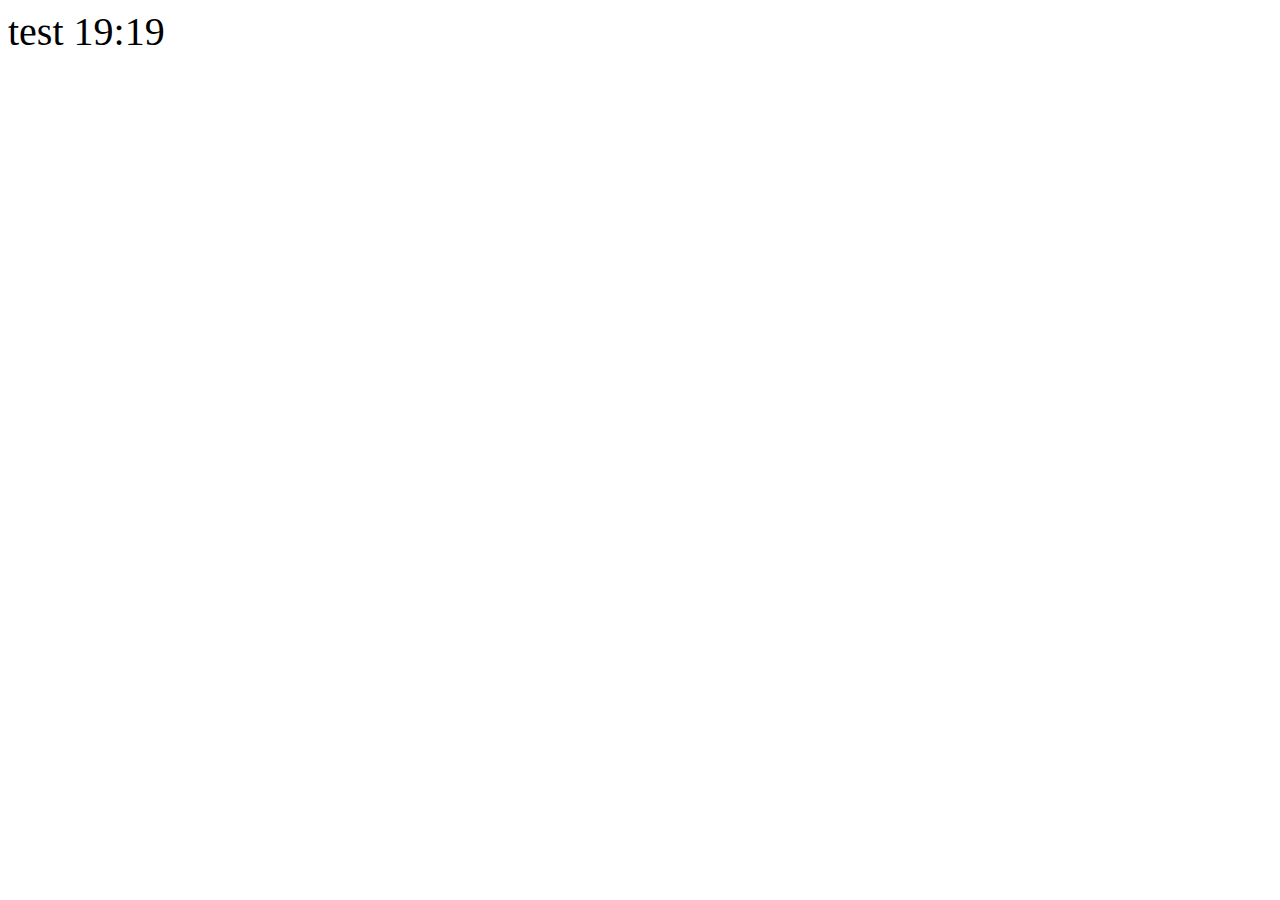
==== index.html @ 1f356c66 "Changed text - for testing" ====
<!DOCTYPE html>
<html lang="en">
<head>
    <meta charset="UTF-8">
    <meta http-equiv="X-UA-Compatible" content="IE=edge">
    <meta name="viewport" content="width=device-width, initial-scale=1.0">
    <link rel="stylesheet" href="style.css">
    <!-- TODO - Think of an advocacy title, then place it here: -->
    <title>INSERT TITLE OF ADVOCACY!!!</title>
</head>

<body>
    <div class="test">test 19:19</div>
</body>
</html>
---- style.css ----
.test {
  font-size: 40px;
}
/*# sourceMappingURL=style.css.map */
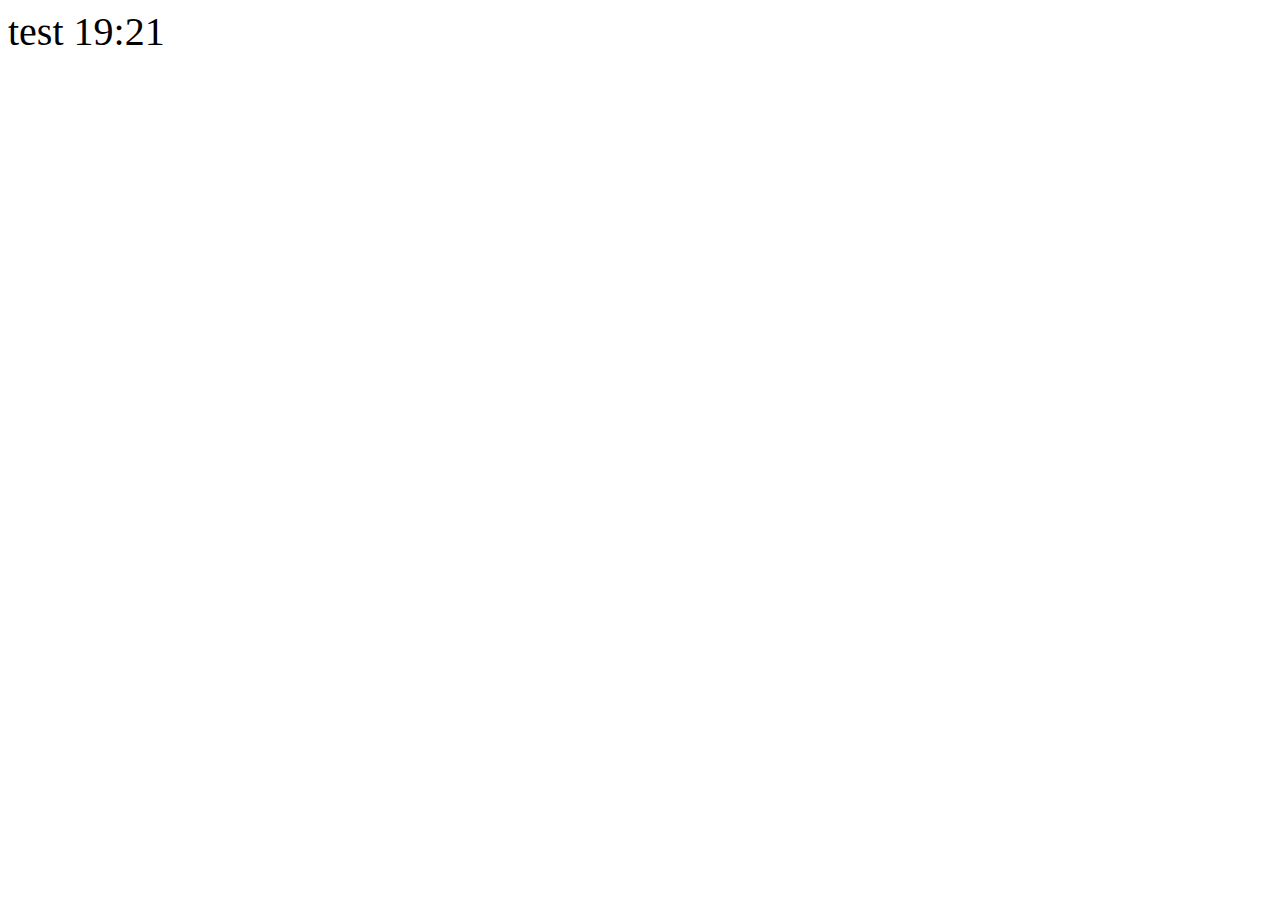
==== commit ff232237: "Changed text again for testing" ====
--- a/index.html
+++ b/index.html
@@ -10,6 +10,6 @@
 </head>
 
 <body>
-    <div class="test">test 19:19</div>
+    <div class="test">test 19:21</div>
 </body>
 </html>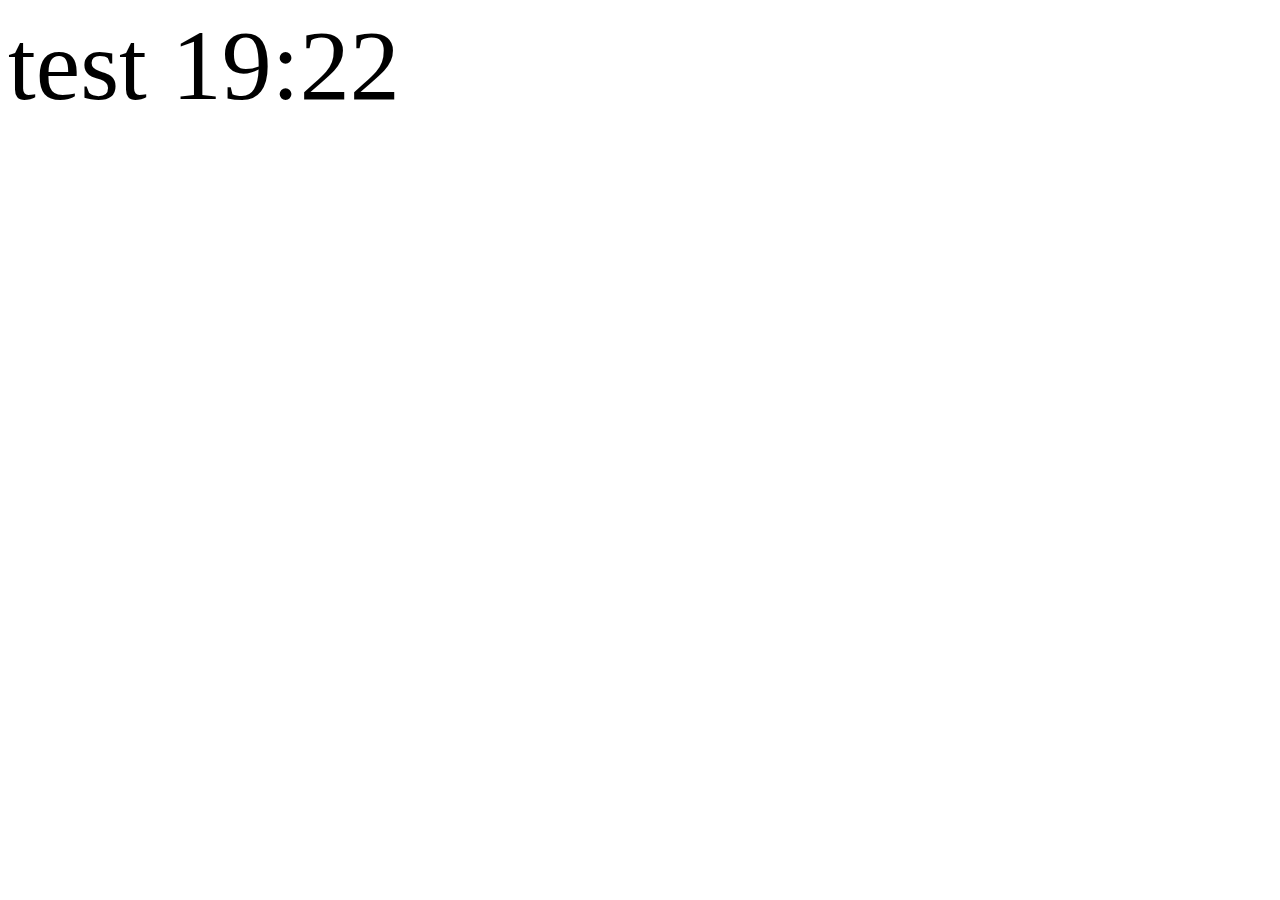
==== commit 0ff21c82: "Changed text and font-size for testing" ====
--- a/index.html
+++ b/index.html
@@ -10,6 +10,6 @@
 </head>
 
 <body>
-    <div class="test">test 19:21</div>
+    <div class="test">test 19:22</div>
 </body>
 </html>--- a/style.css
+++ b/style.css
@@ -1,4 +1,4 @@
 .test {
-  font-size: 40px;
+  font-size: 100px;
 }
 /*# sourceMappingURL=style.css.map */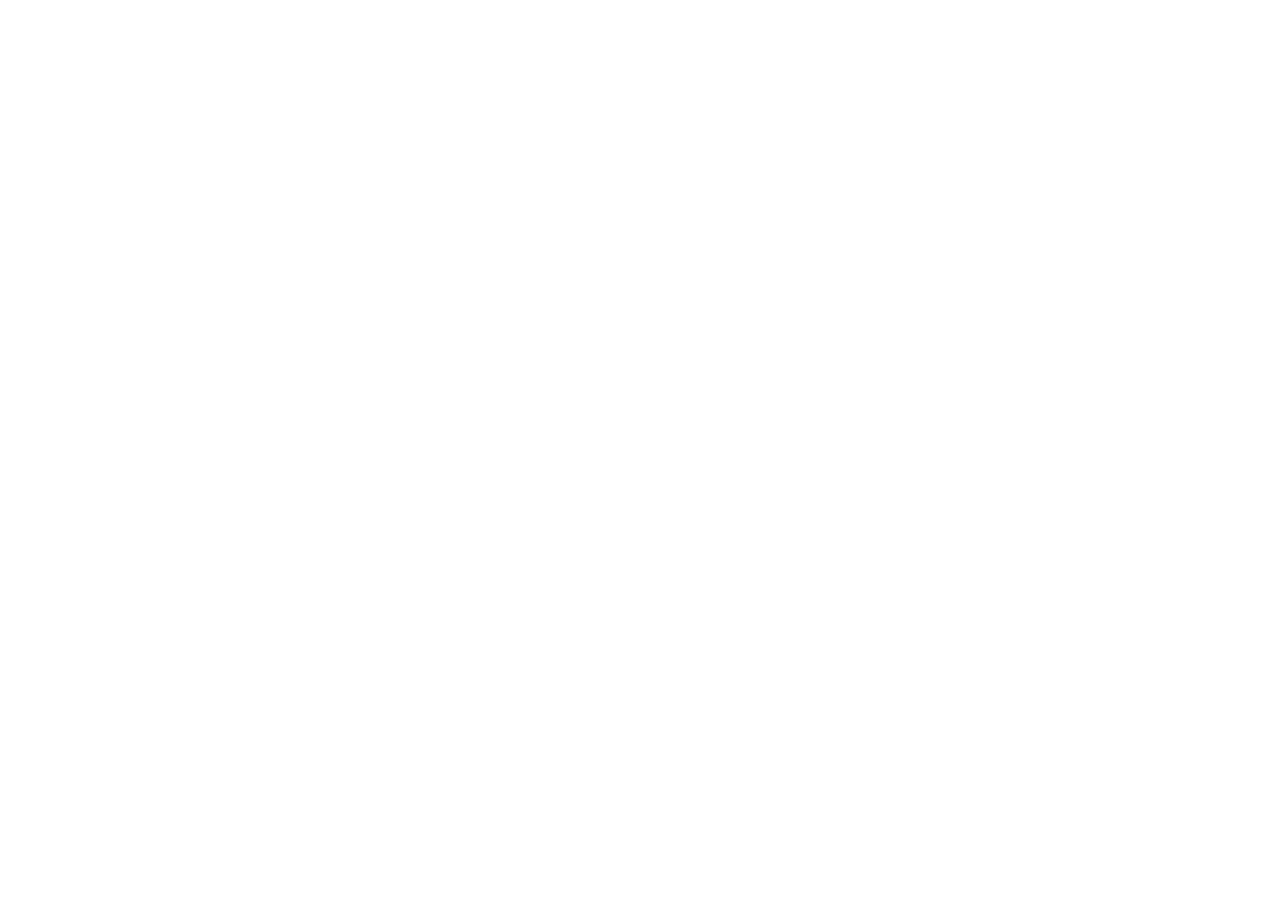
==== commit 77b0e0ee: "added li" ====
--- a/index.html
+++ b/index.html
@@ -6,10 +6,10 @@
     <meta name="viewport" content="width=device-width, initial-scale=1.0">
     <link rel="stylesheet" href="style.css">
     <!-- TODO - Think of an advocacy title, then place it here: -->
-    <title>INSERT TITLE OF ADVOCACY!!!</title>
+    <title>Yes to 4 Days</title>
 </head>
 
 <body>
-    <div class="test">test 19:22</div>
+    
 </body>
 </html>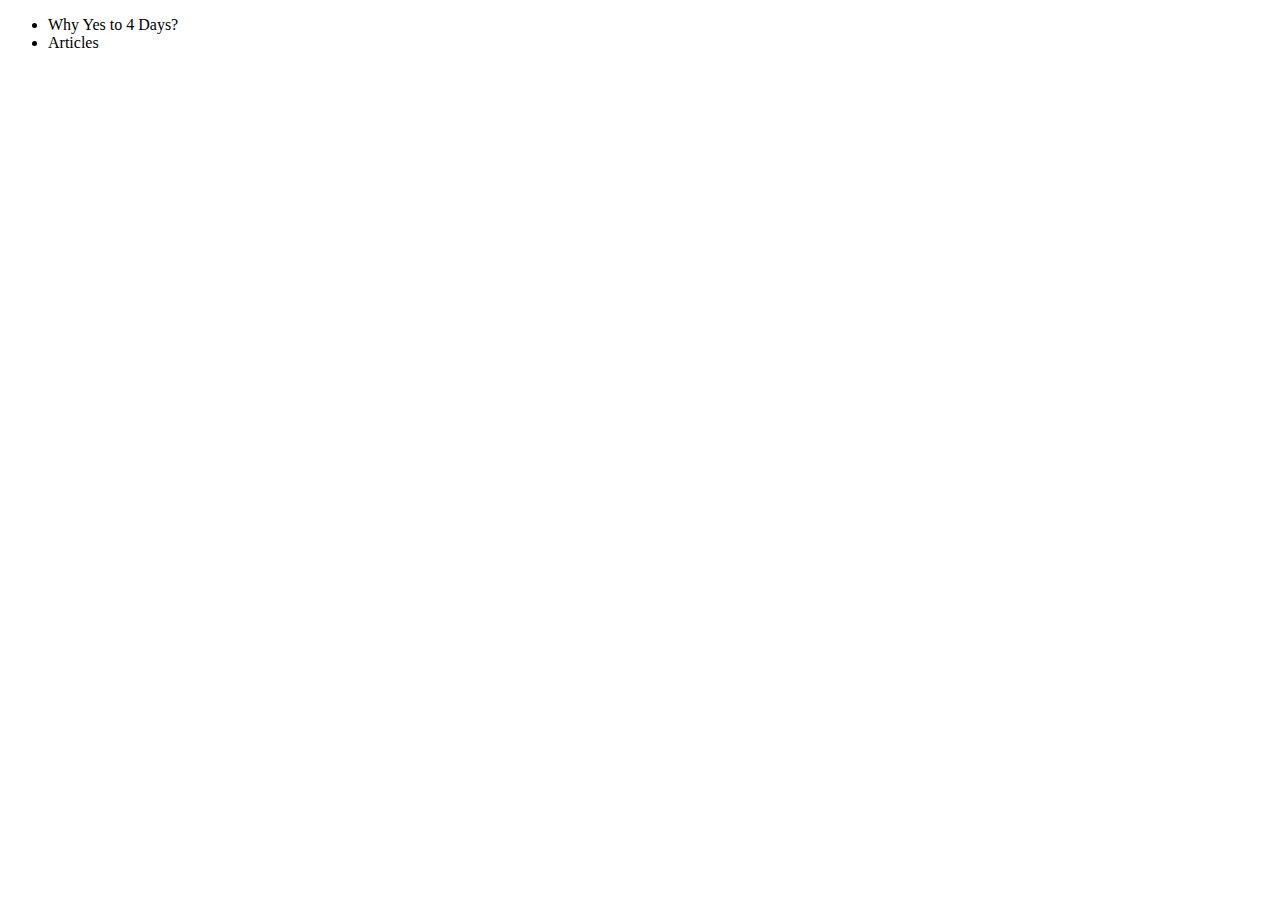
==== commit 081fa509: "added li" ====
--- a/index.html
+++ b/index.html
@@ -8,7 +8,12 @@
     <!-- TODO - Think of an advocacy title, then place it here: -->
     <title>Yes to 4 Days</title>
 </head>
-
+    <nav>
+        <ul>
+            <li>Why Yes to 4 Days?</li>
+            <li>Articles</li>
+        </ul>
+    </nav>
 <body>
     
 </body>
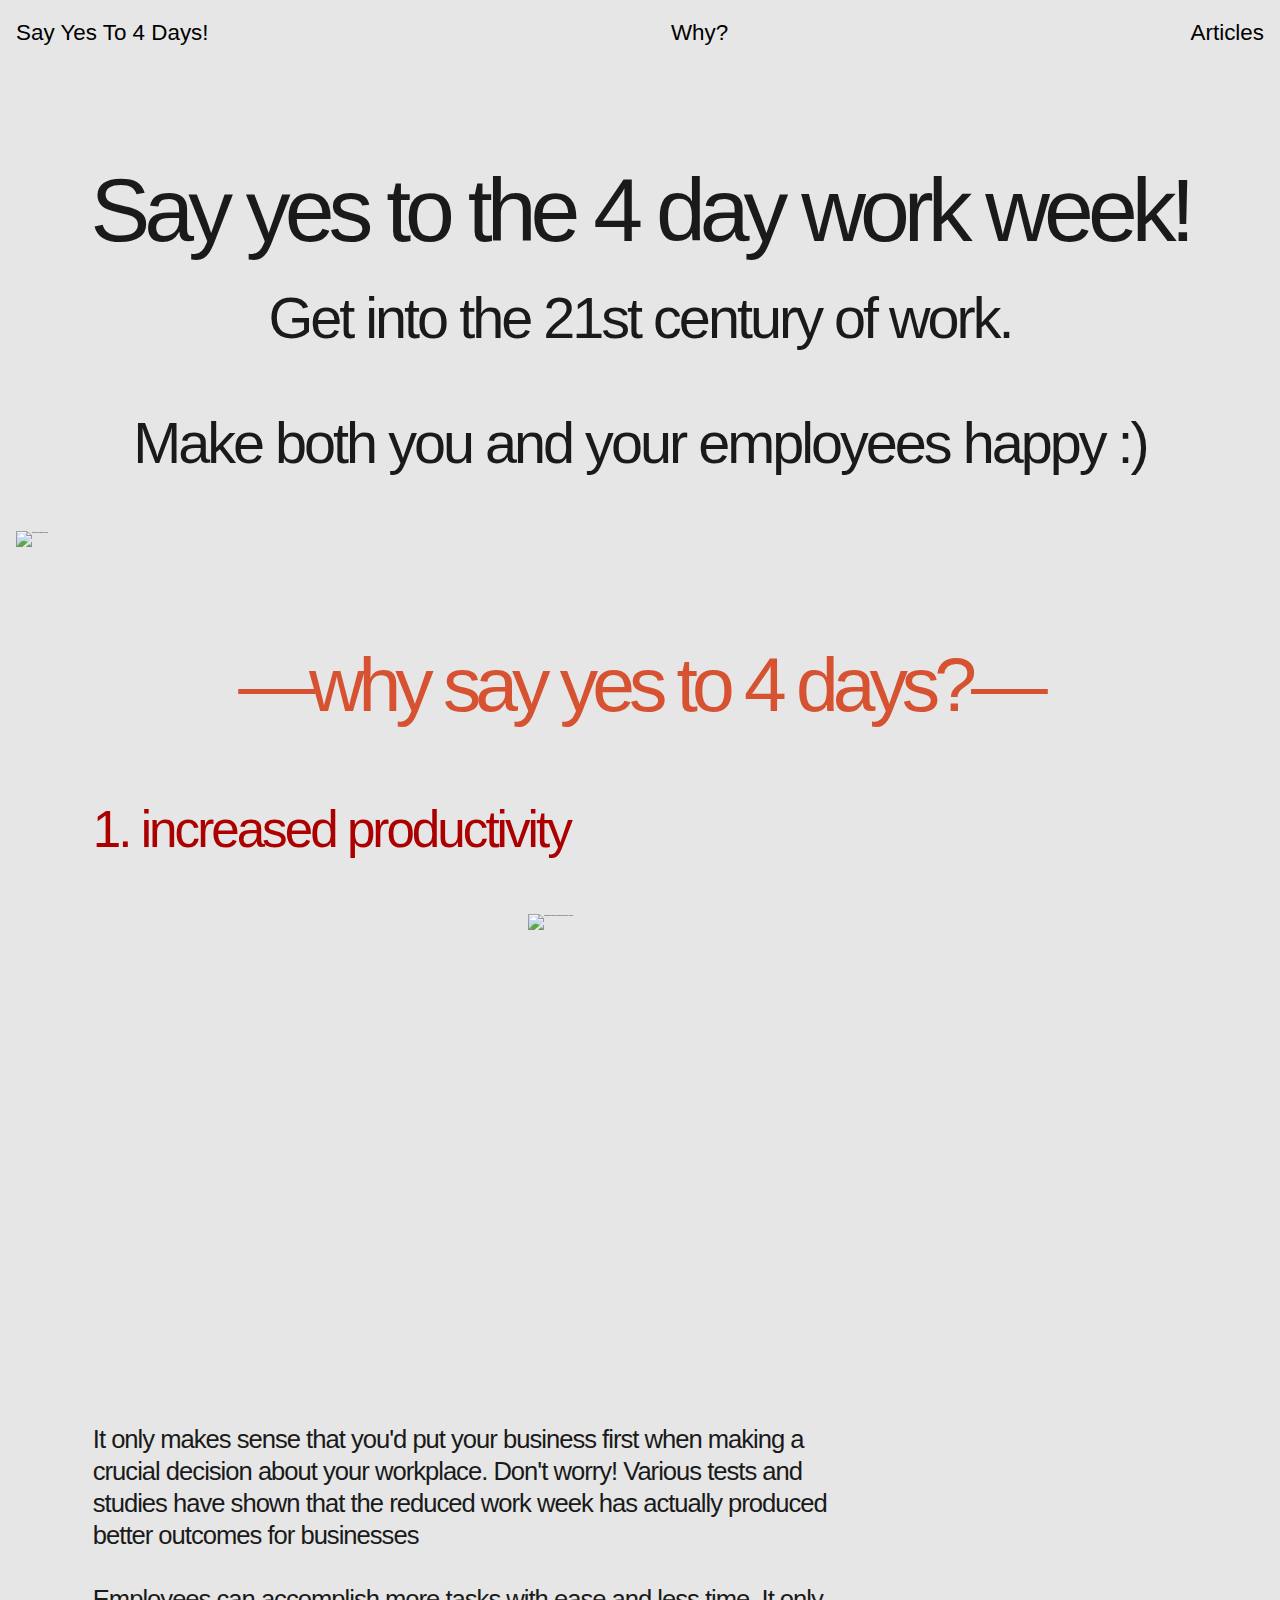
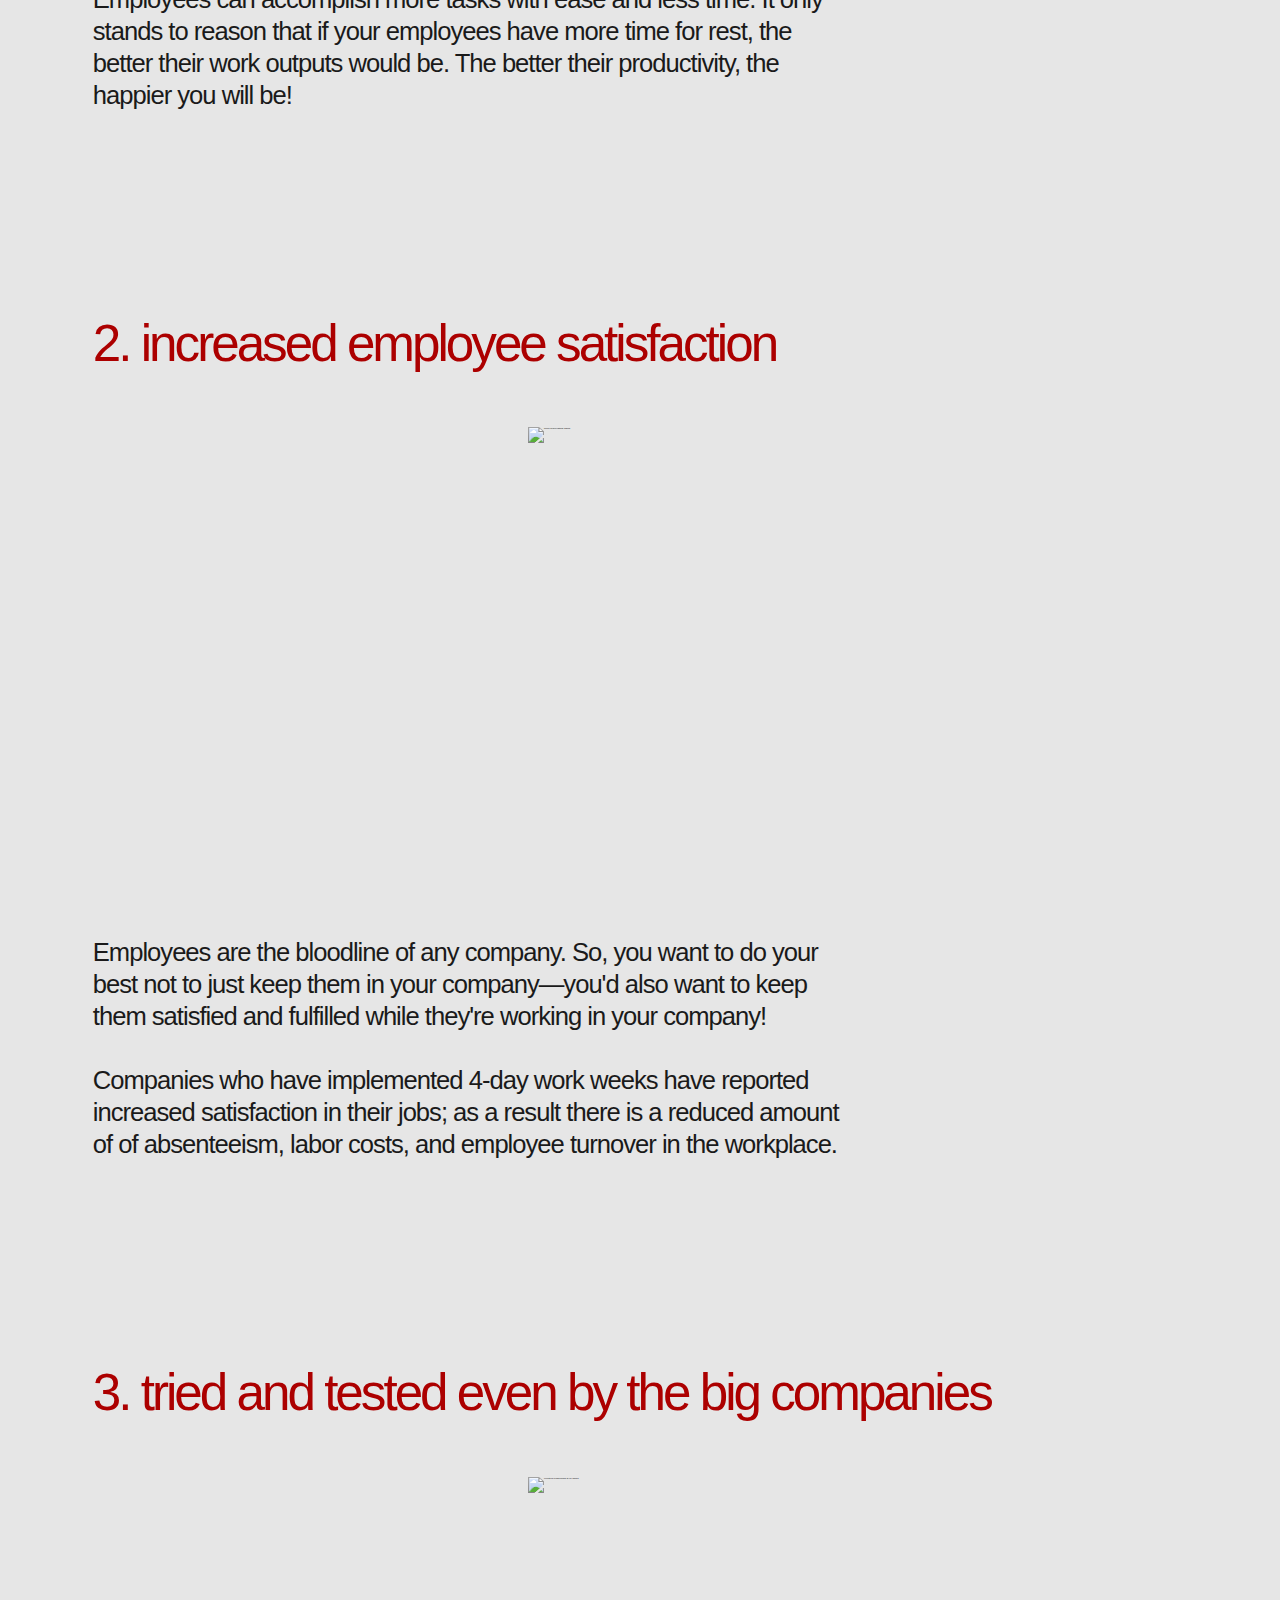
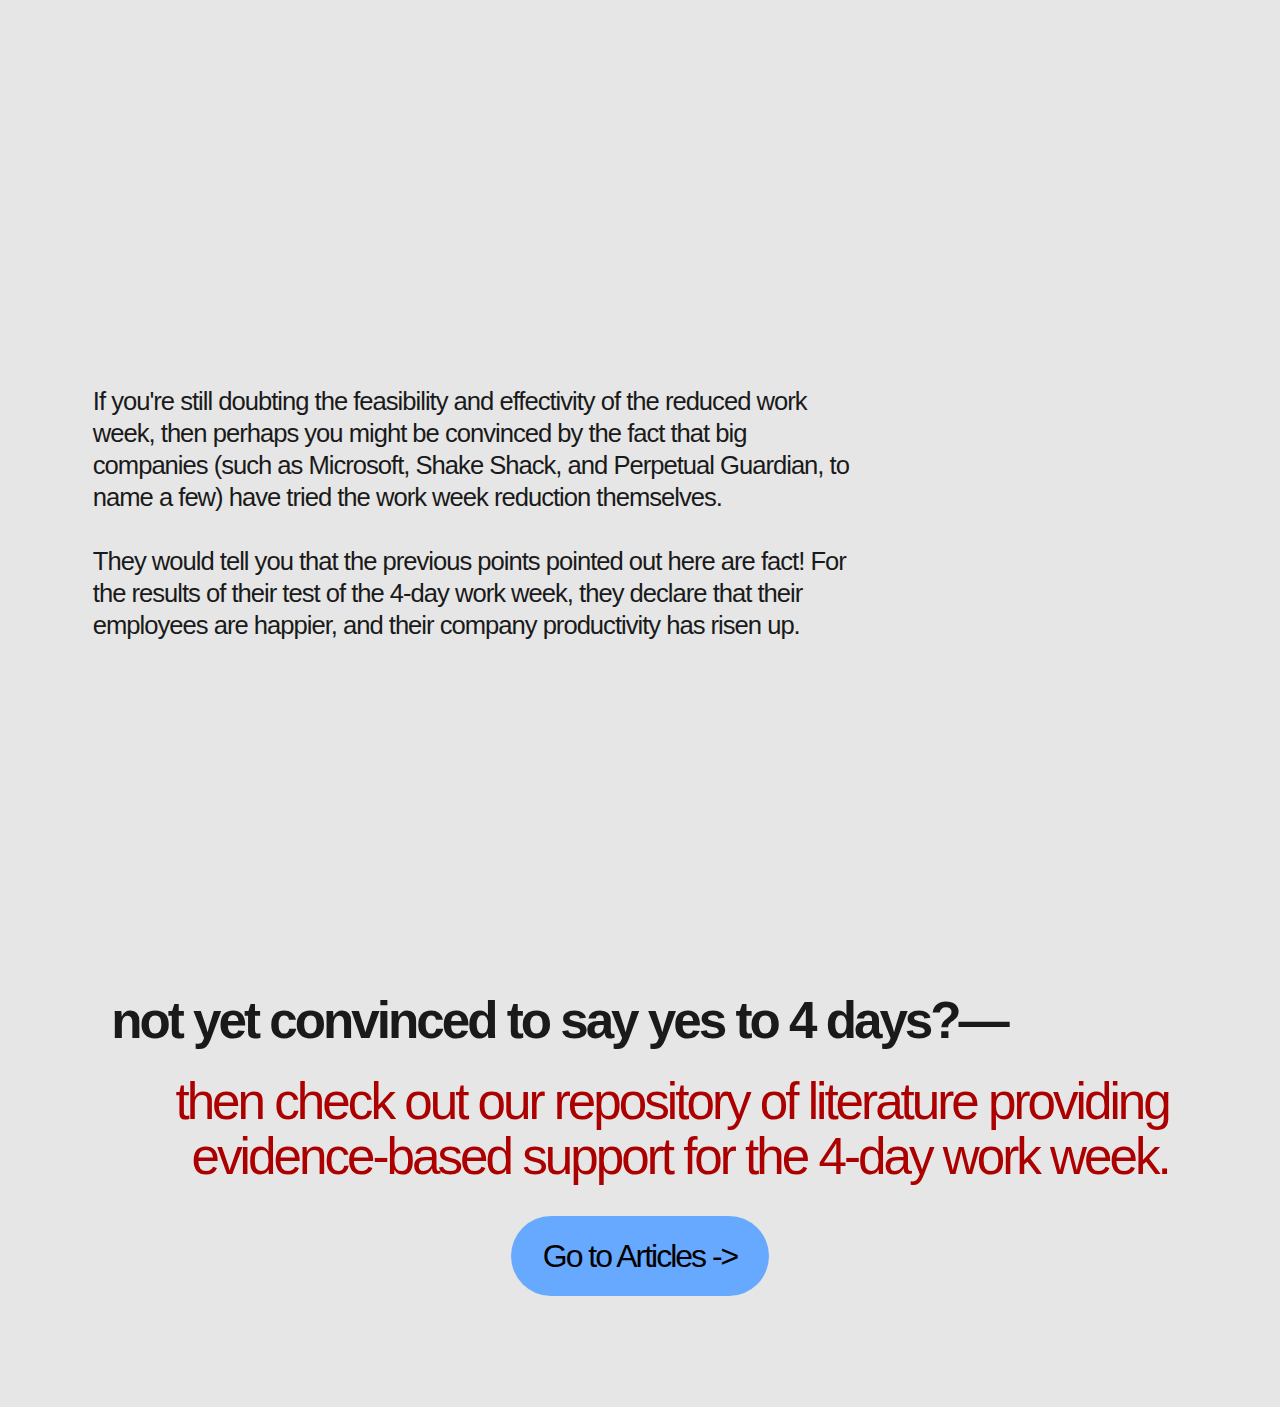
==== commit 97e50540: "Finished with homepage" ====
--- a/index.html
+++ b/index.html
@@ -5,16 +5,62 @@
     <meta http-equiv="X-UA-Compatible" content="IE=edge">
     <meta name="viewport" content="width=device-width, initial-scale=1.0">
     <link rel="stylesheet" href="style.css">
-    <!-- TODO - Think of an advocacy title, then place it here: -->
-    <title>Yes to 4 Days</title>
+    <link rel="stylesheet" href="fonts/fonts.css">
+    <title>Say Yes To 4 Days!</title>
 </head>
+
+<body>
     <nav>
         <ul>
-            <li>Why Yes to 4 Days?</li>
-            <li>Articles</li>
+            <li><a href="index.html">Say Yes To 4 Days!</a></li>
+            <li class="nav__right"style="margin: 0 auto"><a href="index.html#why">Why?</a></li>
+            <li class="nav__right"><a href="articles.html">Articles</a></li>
         </ul>
     </nav>
-<body>
-    
+
+    <section class="abovefold">
+        <h1>Say yes to the 4 day work week!</h1>
+        <h2>Get into the 21st century of work. <br><br>Make both you and your employees happy :) </h2>
+    </section>
+
+    <figure>
+        <img src="https://images.unsplash.com/photo-1600880292203-757bb62b4baf?ixlib=rb-1.2.1&ixid=MnwxMjA3fDB8MHxwaG90by1wYWdlfHx8fGVufDB8fHx8&auto=format&fit=crop&w=1650&q=80" alt="workers high-fiving">
+    </figure>
+
+    <section class="section--why" id="why">
+        <h1 class="section--why__h1">—why say yes to 4 days?—</h1>
+        <h2 class="section--why__h2">1. increased productivity</h2>
+            <figure>
+                <img class="section--why__image" src="https://images.unsplash.com/photo-1483058712412-4245e9b90334?ixid=MnwxMjA3fDB8MHxwaG90by1wYWdlfHx8fGVufDB8fHx8&ixlib=rb-1.2.1&auto=format&fit=crop&w=1050&q=80" alt="desktop screen displaying do more">
+            </figure>
+            <div class="section--why__body">It only makes sense that you'd put your business first when making a crucial decision about your workplace. Don't worry! Various tests and studies have shown that the reduced work week has actually produced better outcomes for businesses <br><br> Employees can accomplish more tasks with ease and less time. It only stands to reason that if your employees have more time for rest, the better their work outputs would be. The better their productivity, the happier you will be!</div>
+        
+        <h2 class="section--why__h2">2. increased employee satisfaction</h2>
+            <figure>
+                <img class="section--why__image" src="https://images.unsplash.com/photo-1522202176988-66273c2fd55f?ixid=MnwxMjA3fDB8MHxwaG90by1wYWdlfHx8fGVufDB8fHx8&ixlib=rb-1.2.1&auto=format&fit=crop&w=1051&q=80" alt="people on their laptops, smiling">
+            </figure>
+            <div class="section--why__body">Employees are the bloodline of any company. So, you want to do your best not to just keep them in your company—you'd also want to keep them satisfied and fulfilled while they're working in your company! 
+            <br>    <br>
+
+            Companies who have implemented 4-day work weeks have reported increased satisfaction in their jobs; as a result there is a reduced amount of of absenteeism, labor costs, and employee turnover in the workplace.</div>
+
+        <h2 class="section--why__h2">3. tried and tested even by the big companies</h2>
+            <figure>
+                <img class="section--why__image" src="https://images.unsplash.com/photo-1584048333516-bdf1d5305f1b?ixid=MnwxMjA3fDB8MHxwaG90by1wYWdlfHx8fGVufDB8fHx8&ixlib=rb-1.2.1&auto=format&fit=crop&w=1051&q=80" alt="executives in suits looking at you, smiling">
+            </figure>
+            <div class="section--why__body">If you're still doubting the feasibility and effectivity of the reduced work week, then perhaps you might be convinced by the fact that big companies (such as Microsoft, Shake Shack, and Perpetual Guardian, to name a few) have tried the work week reduction themselves.
+            <br>    <br>
+            They would tell you that the previous points pointed out here are fact! For the results of their test of the 4-day work week, they declare that their employees are happier, and their company productivity has risen up.
+            </div>
+    </section>
+
+    <section class="articlecta">
+        <h1 class="articlecta--h2" style="color: rgb(26, 26, 26); font-weight: bold; text-align: left; margin-top: 1em;">
+            not yet convinced to say yes to 4 days?—</h1>
+        <h2 class="articlecta--h2">Then check out our repository of literature providing evidence-based support for the 4-day work week.</h2>
+
+        <a href="/articles.html" class="articlecta--ctabutton">Go to Articles -></a>
+
+    </section>
 </body>
 </html>--- a/style.css
+++ b/style.css
@@ -1,4 +1,205 @@
-.test {
-  font-size: 100px;
+* {
+  margin: 0;
+  padding: 0;
+  -webkit-box-sizing: border-box;
+          box-sizing: border-box;
+}
+
+html {
+  scroll-behavior: smooth;
+}
+
+body {
+  font-family: 'Inter', sans-serif;
+  font-weight: 500;
+  font-size: calc(0.625px + .1vw);
+  line-height: 1.5;
+  background-color: #e6e6e6;
+  padding: 1rem;
+}
+
+nav {
+  font-size: 3.5vw;
+  font-weight: 500;
+  max-width: 100vw;
+  margin: 0 0 5em 0;
+}
+
+@media screen and (min-width: 720px) {
+  nav {
+    font-size: 1.4rem;
+  }
+}
+
+ul {
+  list-style: none;
+  display: -webkit-box;
+  display: -ms-flexbox;
+  display: flex;
+  -webkit-box-orient: horizontal;
+  -webkit-box-direction: normal;
+      -ms-flex-direction: row;
+          flex-direction: row;
+  -webkit-box-pack: justify;
+      -ms-flex-pack: justify;
+          justify-content: space-between;
+}
+
+.nav__right {
+  display: -webkit-box;
+  display: -ms-flexbox;
+  display: flex;
+  -webkit-box-orient: horizontal;
+  -webkit-box-direction: normal;
+      -ms-flex-direction: row;
+          flex-direction: row;
+  -webkit-box-pack: end;
+      -ms-flex-pack: end;
+          justify-content: flex-end;
+}
+
+a {
+  text-decoration: none;
+  color: black;
+}
+
+a:hover {
+  text-decoration: underline;
+}
+
+a:visited {
+  text-decoration: none;
+}
+
+.abovefold {
+  line-height: 1.08em;
+  text-align: center;
+  margin: 2em 0 5em 0;
+  color: #1a1a1a;
+}
+
+.abovefold > h1 {
+  font-size: 5.6rem;
+  font-weight: 500;
+  letter-spacing: -6px;
+  line-height: 1.08em;
+}
+
+.abovefold > h2 {
+  font-size: 3.6rem;
+  font-weight: 100;
+  letter-spacing: -3px;
+  line-height: 1.08em;
+  margin: .5em 0 1em 0;
+}
+
+@media screen and (max-width: 900px) {
+  .abovefold {
+    font-size: 1vw;
+  }
+}
+
+figure {
+  margin: 0;
+}
+
+img {
+  width: 100%;
+  height: 100%;
+  -o-object-fit: cover;
+     object-fit: cover;
+  display: block;
+}
+
+.section--why {
+  margin: 50em 0 0 0;
+}
+
+.section--why__h1 {
+  font-weight: 100;
+  font-size: 4.8rem;
+  color: #d65231;
+  text-align: center;
+  letter-spacing: -6px;
+  line-height: 1.08em;
+}
+
+.section--why__h2 {
+  font-weight: 300;
+  font-size: 3.2rem;
+  color: #ac0000;
+  text-transform: lowercase;
+  letter-spacing: -3px;
+  line-height: 1.08em;
+  margin: 1.5em 0 1.1em 1.5em;
+}
+
+.section--why__image {
+  width: 50vw;
+  height: 50vh;
+  -o-object-fit: cover;
+     object-fit: cover;
+  display: block;
+  -webkit-transform: translate(40vw, 0);
+          transform: translate(40vw, 0);
+}
+
+.section--why__body {
+  font-weight: 300;
+  font-size: 1.6rem;
+  color: #1a1a1a;
+  letter-spacing: -1px;
+  line-height: 1.25em;
+  text-align: left;
+  margin: 2.3em 16em 8em 3em;
+}
+
+@media screen and (max-width: 900px) {
+  .section--why__body {
+    font-size: 1.5rem;
+    margin: 1.5em 2em 0 1em;
+  }
+}
+
+.articlecta {
+  display: -webkit-box;
+  display: -ms-flexbox;
+  display: flex;
+  -webkit-box-orient: vertical;
+  -webkit-box-direction: normal;
+      -ms-flex-direction: column;
+          flex-direction: column;
+  padding: 50em;
+}
+
+.articlecta--h2 {
+  font-weight: 300;
+  font-size: 3.2rem;
+  color: #ac0000;
+  text-transform: lowercase;
+  text-align: right;
+  letter-spacing: -3px;
+  line-height: 1.08em;
+  margin-top: .5em;
+}
+
+.articlecta--ctabutton {
+  font-size: 2.0rem;
+  text-align: center;
+  letter-spacing: -2px;
+  border-radius: 50px;
+  background-color: #67a9ff;
+  padding: .5em 1em;
+  margin-top: 1em;
+  -ms-flex-item-align: center;
+      -ms-grid-row-align: center;
+      align-self: center;
+  -webkit-transition: all 0.3s;
+  transition: all 0.3s;
+}
+
+.articlecta--ctabutton:hover {
+  background-color: #a1caff;
+  text-decoration: none;
 }
 /*# sourceMappingURL=style.css.map */--- a/fonts/fonts.css
+++ b/fonts/fonts.css
@@ -0,0 +1,10 @@
+/* @font-face {
+    font-family: 'Garnett';
+    src:  url('Garnett Black.ttf') format('ttf'),
+    src:  url('Garnett Light.ttf') format('ttf'),
+    src:  url('Garnett Medium.ttf') format('ttf'),
+    src:  url('Garnett Regular.ttf') format('ttf'),
+    src:  url('Garnett Semibold.ttf') format('ttf'),
+  } */
+
+  @import url('https://fonts.googleapis.com/css2&family=Inter:wght@300;500;800&family=Space+Grotesk:wght@300;500;700&display=swap');
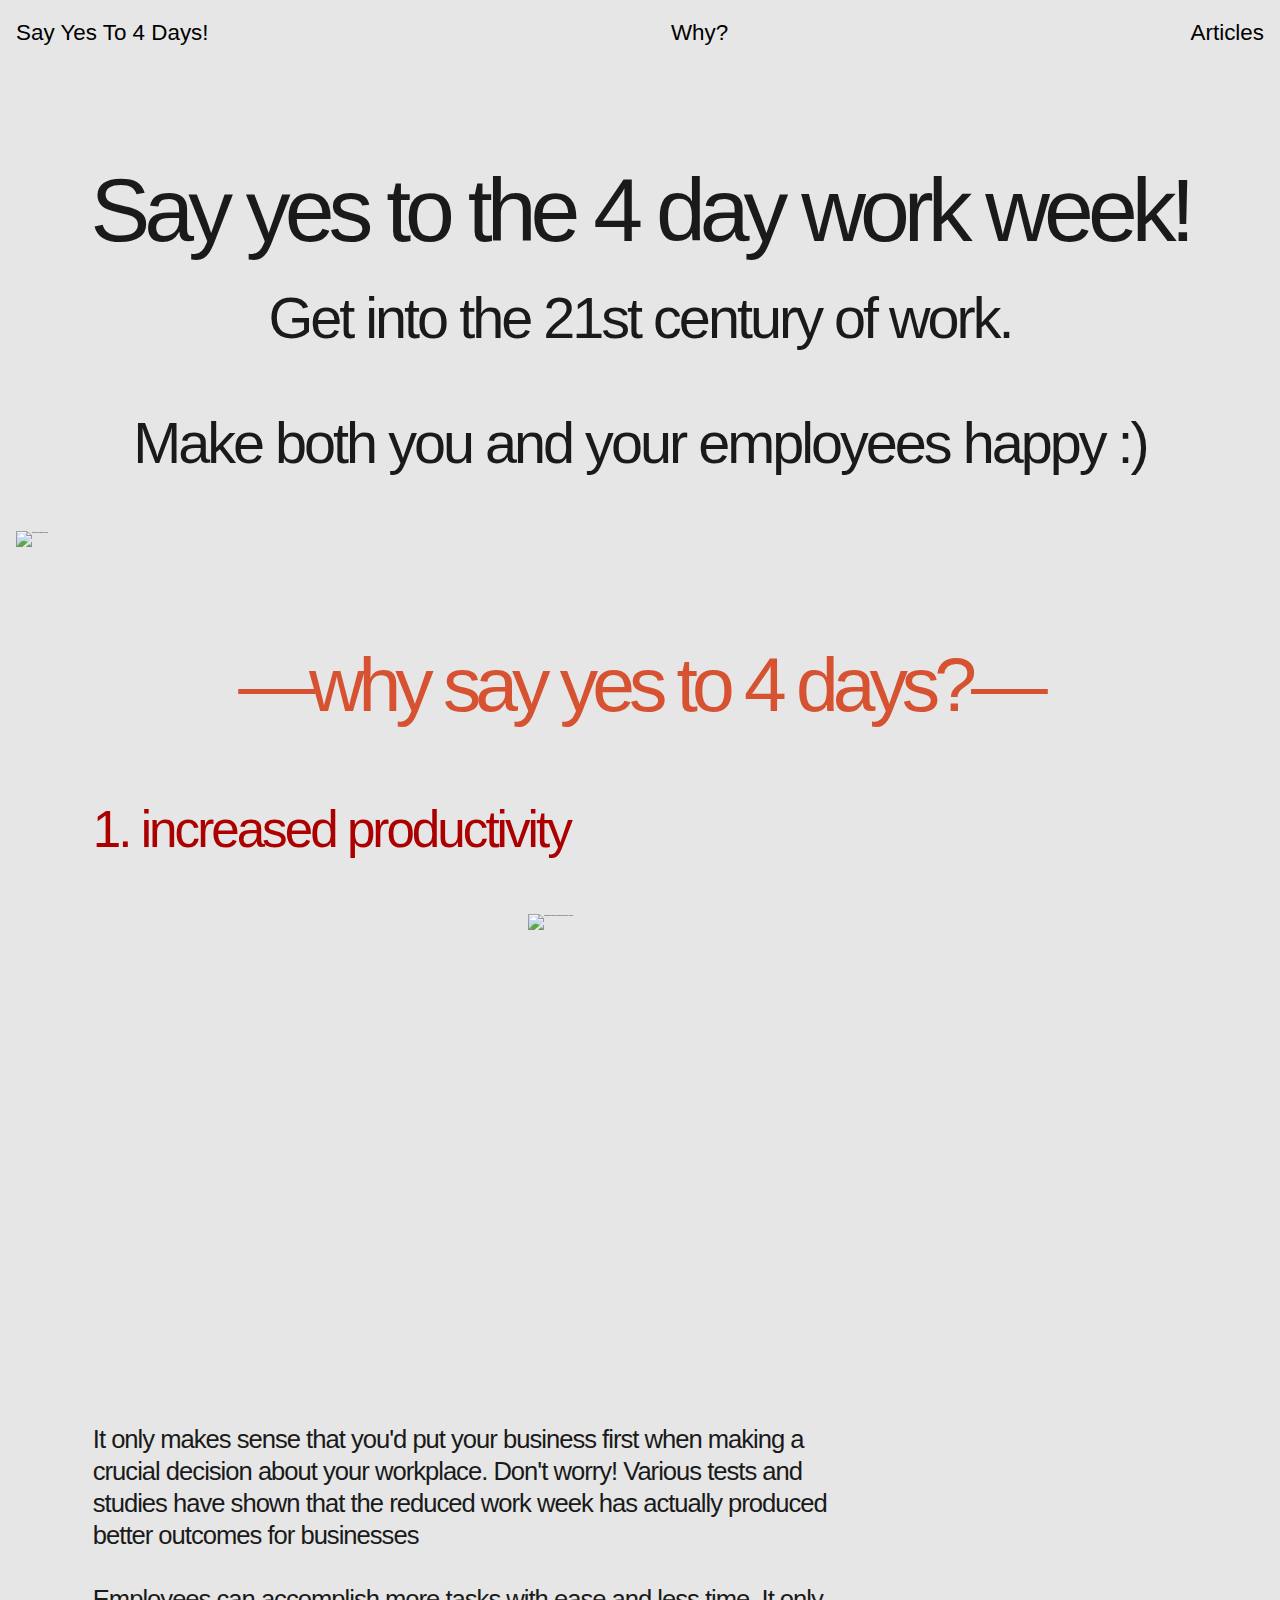
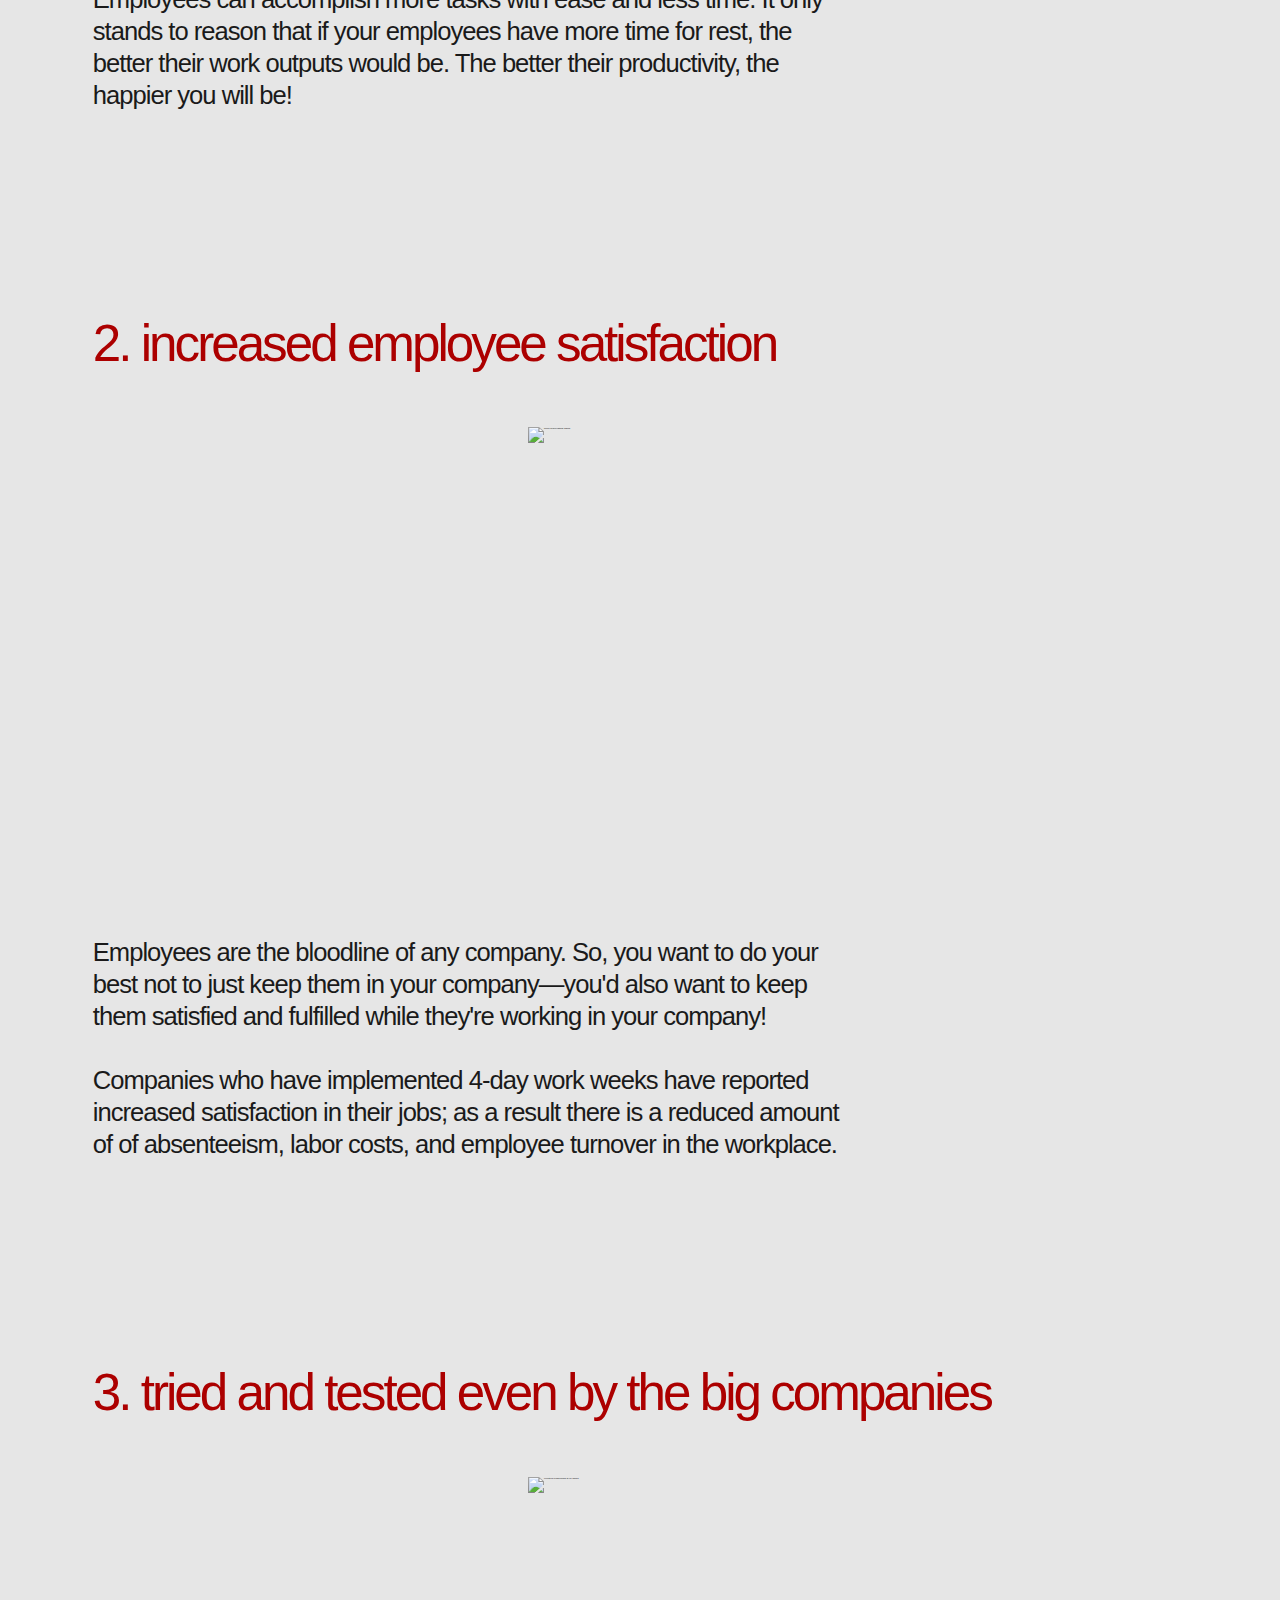
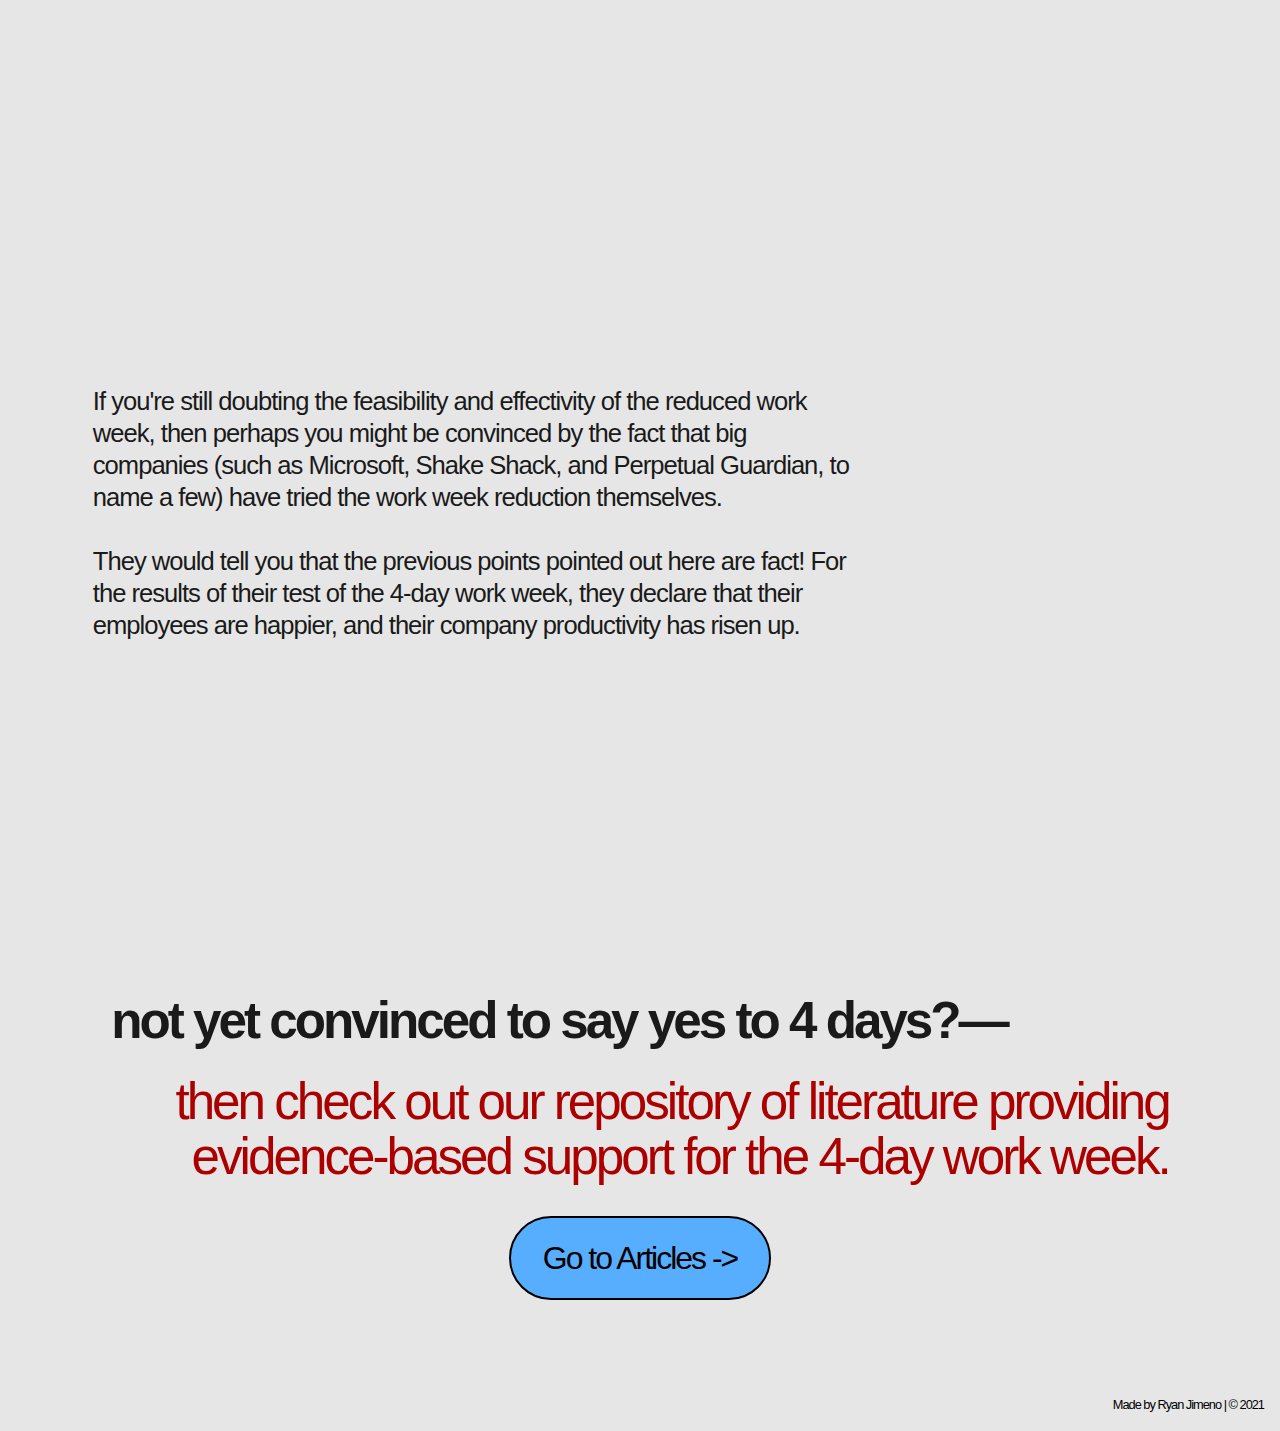
==== commit 0bc084fc: "Made article page+ UI elements. 99% done I think" ====
--- a/index.html
+++ b/index.html
@@ -62,5 +62,9 @@
         <a href="/articles.html" class="articlecta--ctabutton">Go to Articles -></a>
 
     </section>
+
+    <footer>
+        Made by Ryan Jimeno | © 2021
+    </footer>
 </body>
 </html>--- a/style.css
+++ b/style.css
@@ -40,22 +40,15 @@
   -webkit-box-direction: normal;
       -ms-flex-direction: row;
           flex-direction: row;
-  -webkit-box-pack: justify;
-      -ms-flex-pack: justify;
-          justify-content: space-between;
-}
-
-.nav__right {
-  display: -webkit-box;
-  display: -ms-flexbox;
-  display: flex;
-  -webkit-box-orient: horizontal;
-  -webkit-box-direction: normal;
-      -ms-flex-direction: row;
-          flex-direction: row;
-  -webkit-box-pack: end;
-      -ms-flex-pack: end;
-          justify-content: flex-end;
+  -webkit-box-pack: space-evenly;
+      -ms-flex-pack: space-evenly;
+          justify-content: space-evenly;
+}
+
+li {
+  -ms-flex-item-align: center;
+      -ms-grid-row-align: center;
+      align-self: center;
 }
 
 a {
@@ -188,7 +181,8 @@
   text-align: center;
   letter-spacing: -2px;
   border-radius: 50px;
-  background-color: #67a9ff;
+  background-color: #57aeff;
+  border: 2px black solid;
   padding: .5em 1em;
   margin-top: 1em;
   -ms-flex-item-align: center;
@@ -199,7 +193,73 @@
 }
 
 .articlecta--ctabutton:hover {
-  background-color: #a1caff;
+  background-color: #ffce48;
   text-decoration: none;
 }
+
+footer {
+  font-weight: 300;
+  font-size: .8rem;
+  letter-spacing: -1px;
+  margin: 0 auto;
+  text-align: right;
+}
+
+.gridcontainer {
+  margin: 5vw;
+  display: -ms-grid;
+  display: grid;
+  -ms-grid-columns: 1fr 1fr;
+      grid-template-columns: 1fr 1fr;
+  -webkit-column-gap: 10px;
+          column-gap: 10px;
+  row-gap: 10px;
+  grid-auto-rows: auto;
+  grid-auto-flow: row;
+}
+
+.gridcontainer .article_title {
+  font-size: 2.4rem;
+  letter-spacing: -3px;
+  line-height: 1em;
+  padding: 13px 15px 15px 15px;
+  border-radius: 14px;
+  border: 1px solid black;
+  background-color: #f1f1f1;
+  position: relative;
+}
+
+.gridcontainer .article_subtitle {
+  font-size: 1.6rem;
+  letter-spacing: -2px;
+  line-height: -9em;
+  padding-top: 10px;
+  padding-bottom: 6vh;
+}
+
+.article_link {
+  display: -webkit-box;
+  display: -ms-flexbox;
+  display: flex;
+  -webkit-box-orient: vertical;
+  -webkit-box-direction: normal;
+      -ms-flex-direction: column;
+          flex-direction: column;
+  -ms-flex-item-align: end;
+      align-self: flex-end;
+  font-size: .8em;
+  font-weight: 700;
+  letter-spacing: -2px;
+  -webkit-transition: all 0.3s;
+  transition: all 0.3s;
+  position: absolute;
+  bottom: 0px;
+  right: 0px;
+  padding: .3em .4em .3em .4em;
+}
+
+.article_link:hover {
+  color: #8f4f00;
+  text-decoration: underline;
+}
 /*# sourceMappingURL=style.css.map */